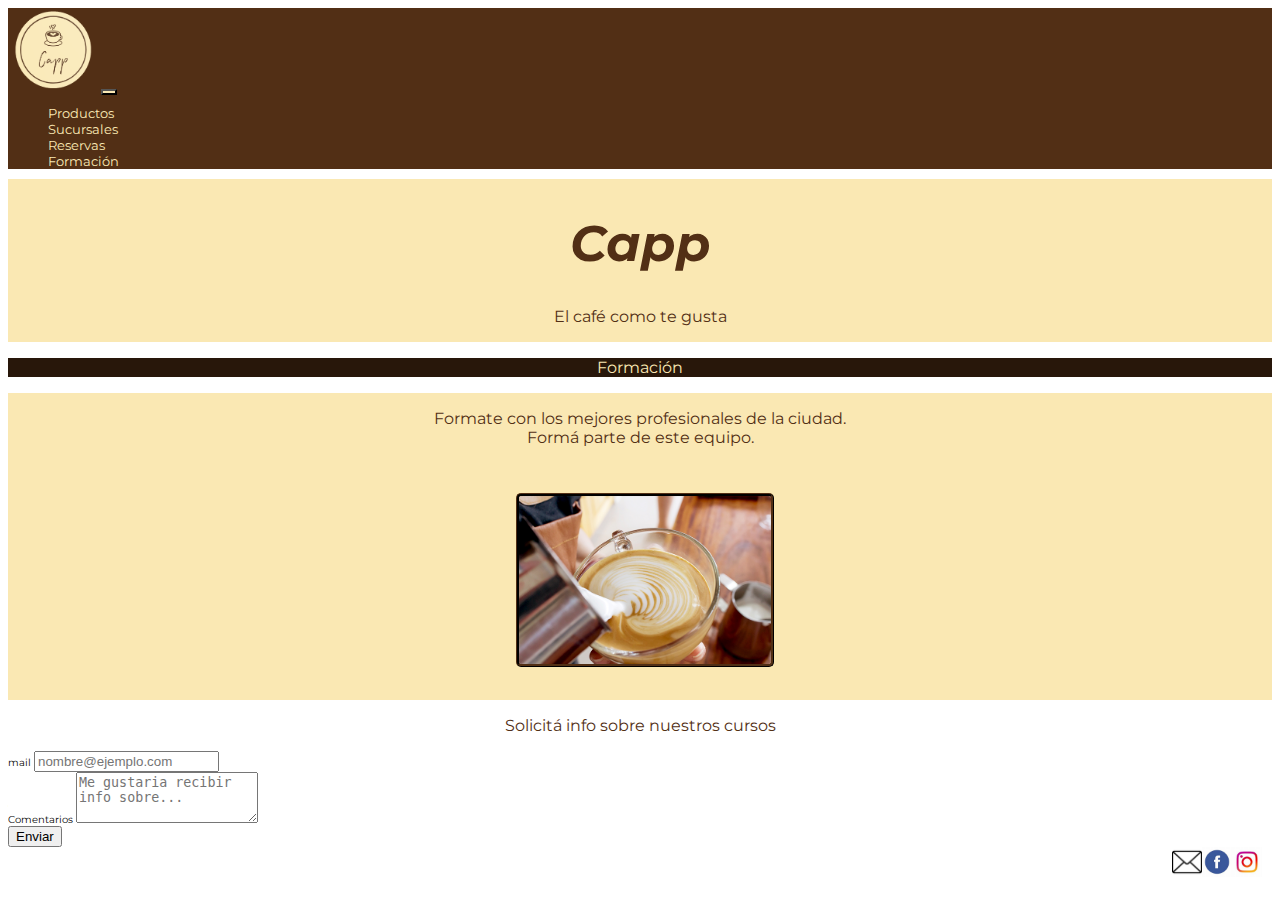
==== pages/formacion.html @ ed301ced "modificaciones en META" ====
<!DOCTYPE html>
<html lang="en">
<head>
    <meta charset="UTF-8">
    <meta http-equiv="X-UA-Compatible" content="IE=edge">
    <meta name="descripcion" content="Formate como Barista con los mejores y la mejor onda">
    <meta name="keywords" content="cafe, barista, formacion, curso">
    <title>Cafe Capp</title>
    <link href="https://cdn.jsdelivr.net/npm/bootstrap@5.1.3/dist/css/bootstrap.min.css" rel="stylesheet" integrity="sha384-1BmE4kWBq78iYhFldvKuhfTAU6auU8tT94WrHftjDbrCEXSU1oBoqyl2QvZ6jIW3" crossorigin="anonymous">
    
    <link rel="stylesheet" href="../css/estilos.css">
</head>
	<body>
    <header>
        <nav class="navbar navbar-expand-lg miColor">
            <div class="container-fluid">
              <a class="navbar-brand " href="../index.html"><img class="logo" src="../medios/logoCuadrado.png" alt="Logo Capp taza de cafe"></a>
              <button class="navbar-toggler" type="button" data-bs-toggle="collapse" data-bs-target="#navbarNav" aria-controls="navbarNav" aria-expanded="false" aria-label="Toggle navigation">
                <span class="navbar-toggler-icon"></span>
              </button>
              <div class="collapse navbar-collapse justify-content-end" id="navbarNav">
                <ul class="navbar-nav">
                  <li class="nav-item">
                    <a class="nav-link active fs-3" aria-current="page" href="./productos.html">Productos </a>
                  </li>
                  <li class="nav-item">
                    <a class="nav-link fs-3" href="./sucursales.html" >Sucursales</a>
                  </li>
                  <li class="nav-item">
                    <a class="nav-link fs-3" href="./reservas.html">Reservas</a>
                  </li>
                  <li class="nav-item">
                    <a class="nav-link fs-3" href="./formacion.html">Formación</a>
                  </li>
                </ul>  
              </div>
            </div>
          </nav>
    </header>
<main>
  <section class="banner">
    <h1 class="tituloBanner">Capp</h1>
    <p class="textoBanner">El café como te gusta</p>
  </section>		
    <article class="divisor">
      <p>Formación</p>
    </article>  
    
      <article class="curso">
        <div class="container-fluid">
            <p>Formate con los mejores profesionales de la ciudad.<br>Formá parte de este equipo.
            </p>
            <div>
            <a href="../index.html"><img class="img-fluid" src="../medios/barista.jpg" alt="foto taza de cafe decorado"></a>
        </div>
      </article>
						<div class="row-g-3 d-flex align-items-center flex-column p-3">
								<form>
									<p>
										Solicitá info sobre nuestros cursos
									</p>
										<div class="mb-3">
											<label for="Form" class="form-label">mail</label>
											<input type="email" class="form-control" id="Form" placeholder="nombre@ejemplo.com">
										</div>
                  <div class="mb-3">
                    <label for="Form1" class="form-label">Comentarios</label>
                    <textarea class="form-control" id="Form1" placeholder="Me gustaria recibir info sobre..."rows="3"></textarea>
                  </div> 
                  <div class="col-auto">	
                    <button type="submit" class="btn btn-primary mb-3">Enviar</button>
								  </div>
							  </form>
            </div> 
		</main>	
	<footer>
        <div>
            <a href="mailto:cafecapp@gmail.com">
                <img src="../medios/sobre.png" class="logoSobre" alt="icono sobre">
            </a>
            <a href="https://www.facebook.com/">
                <img src="../medios/facebook.jpg" class="logoFacebook" alt="icono facebook"> 
            </a>    
            <a href="https://www.instagram.com">
                <img src="../medios/instagram.jpg" class="logoInstagram" alt="icono instagram">
            </a>
        </div>       
			
	</footer>
<script src="https://cdn.jsdelivr.net/npm/bootstrap@5.1.3/dist/js/bootstrap.bundle.min.js" integrity="sha384-ka7Sk0Gln4gmtz2MlQnikT1wXgYsOg+OMhuP+IlRH9sENBO0LRn5q+8nbTov4+1p" crossorigin="anonymous"></script>
</body> 
</html>
---- css/estilos.css ----
/*tipografia*/
/*colores*/
/*mixin*/
@import url("https://fonts.googleapis.com/css2?family=Montserrat&display=swap");
.texto1 p {
  display: flex;
  flex-direction: row;
  text-align: center;
  justify-content: center;
  align-items: center;
  color: #522F15;
  font-size: large;
}

.cafe p {
  display: flex;
  flex-direction: row;
  text-align: center;
  justify-content: center;
  align-items: center;
  color: #522F15;
  font-size: medium;
}

p {
  display: flex;
  flex-direction: column;
  text-align: center;
  justify-content: center;
  align-items: center;
  color: #522F15;
  font-size: medium;
}

.divisor p {
  display: flex;
  flex-direction: column;
  text-align: center;
  justify-content: center;
  align-items: center;
  color: #FAE8B3;
  font-size: medium;
}

html {
  font-family: "Montserrat", sans-serif;
  font-size: 62.5%;
}

h1 {
  font-size: medium;
}

h2 {
  font-size: larger;
}

p {
  font-size: medium;
}

.miColor {
  background-color: #522F15;
}

/*header-banner*/
header {
  background-color: #522F15;
}
header nav {
  background-color: #522F15;
}
header nav a {
  color: #FAE8B3;
  text-decoration: none;
  font-family: "Montserrat", sans-serif;
  font-size: small;
}
header nav .container-fluid .logo {
  width: 90px;
  height: 84px;
}
header nav .container-fluid .navbar-toggler {
  background-color: #FAE8B3;
}
header nav .container-fluid ul {
  list-style-type: none;
}
header nav .container-fluid ul .navbar-nav {
  display: flex;
}
header nav .container-fluid ul li :visited {
  color: darkseagreen;
}
header nav .container-fluid ul li :active {
  color: aqua;
}
header nav .container-fluid ul li :hover {
  color: rgb(193, 114, 10);
}

.banner {
  background-color: #FAE8B3;
  text-align: center;
  align-content: space-around;
  background-size: contain;
  background-position: center;
  background-repeat: no-repeat;
  color: #522F15;
}
.banner .tituloBanner {
  font-size: 5rem;
  font-style: italic;
  align-items: center;
}
.banner .tituloBanner .textoBanner {
  align-items: center;
}

/*main index*/
.nosotros {
  background-size: cover;
}
.nosotros img {
  width: 100%;
}
.nosotros img .texto1 {
  background-color: #FAE8B3;
}
.nosotros img .texto1 p {
  color: rgb(226, 207, 164);
}
.nosotros img .texto1 .cafe p {
  display: flex;
  flex-direction: column;
  color: #28170a;
  text-align: center;
  align-items: center;
  font-size: large;
}

/*main productos*/
.divisor {
  background-color: #28170a;
}

/*main reservas*/
.booking, .curso, .suc {
  background-color: #FAE8B3;
  text-align: center;
  align-content: space-around;
  background-size: contain;
  background-position: center;
  background-repeat: no-repeat;
  color: #522F15;
}
.booking img, .curso img, .suc img {
  width: 20%;
  align-items: center;
  margin-left: 10px;
  margin-top: 30px;
  margin-bottom: 30px;
  border-radius: 5px;
  border-color: #522F15;
  border-style: ridge;
}

/*main productos*/
/*footer*/
footer {
  background-color: white;
  display: flex;
  flex-direction: row;
  flex-wrap: wrap;
  justify-content: flex-end;
  align-items: flex-end;
  margin-right: 10px;
}
footer div {
  display: flex;
  width: 30%;
  align-content: center;
  align-items: end;
  margin-right: 0%;
  flex-direction: row;
  flex-wrap: wrap;
  justify-content: end;
}
footer div img {
  width: 30px;
}
footer div .logoSobre {
  margin-right: auto;
}
footer div .logoFacebook {
  margin-left: auto;
}
footer div .logoInstagram {
  margin-left: auto;
}

/*# sourceMappingURL=estilos.css.map */
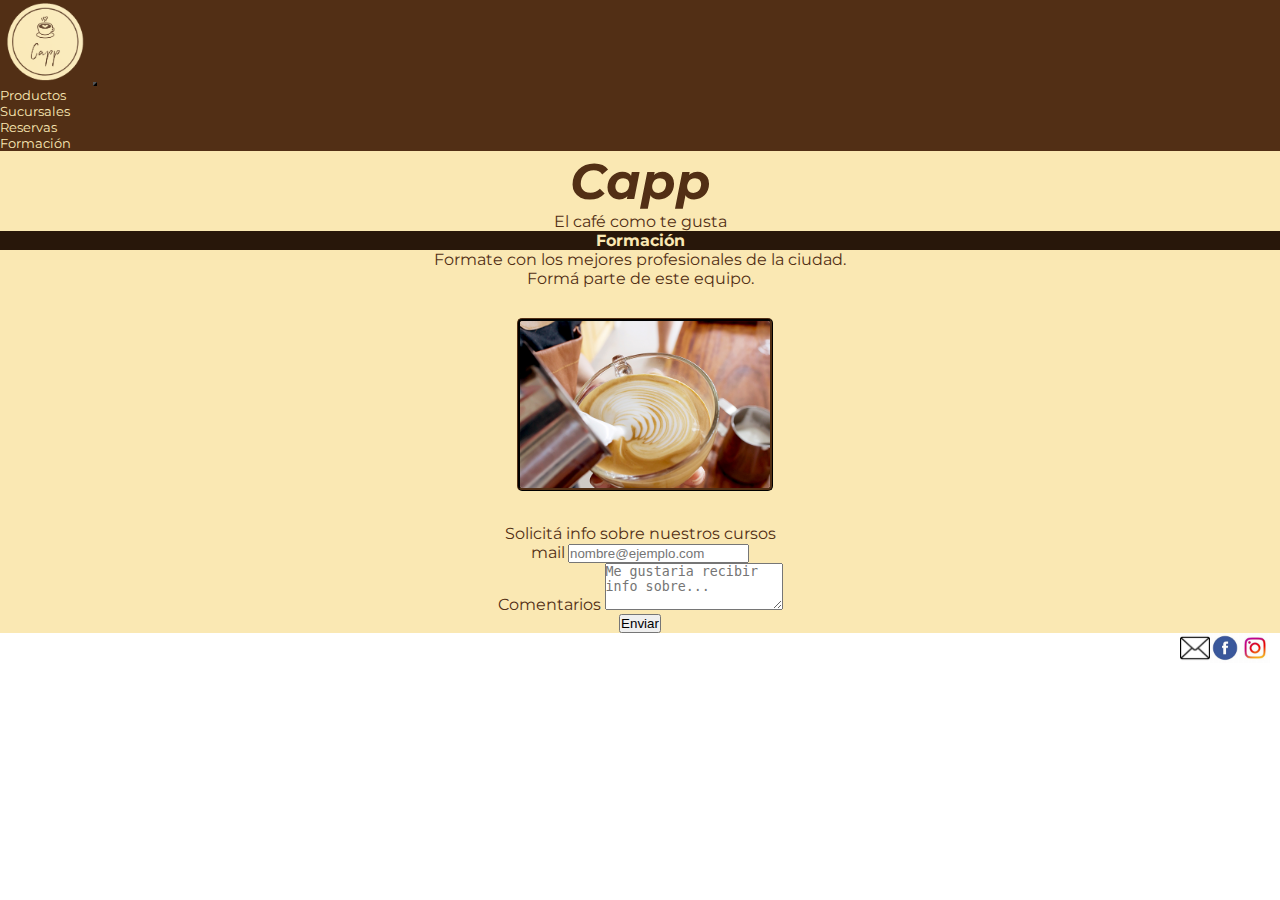
==== commit 00913a4d: "se agrega META con tamaños" ====
--- a/pages/formacion.html
+++ b/pages/formacion.html
@@ -2,8 +2,9 @@
 <html lang="en">
 <head>
     <meta charset="UTF-8">
+    <meta name="viewport" content="width=device-width, initial-scale=1.0">
     <meta http-equiv="X-UA-Compatible" content="IE=edge">
-    <meta name="descripcion" content="Formate como Barista con los mejores y la mejor onda">
+    <meta name="descripcion" content="Formate como Barista con los mejores y buena onda">
     <meta name="keywords" content="cafe, barista, formacion, curso">
     <title>Cafe Capp</title>
     <link href="https://cdn.jsdelivr.net/npm/bootstrap@5.1.3/dist/css/bootstrap.min.css" rel="stylesheet" integrity="sha384-1BmE4kWBq78iYhFldvKuhfTAU6auU8tT94WrHftjDbrCEXSU1oBoqyl2QvZ6jIW3" crossorigin="anonymous">
@@ -38,41 +39,44 @@
           </nav>
     </header>
 <main>
-  <section class="banner">
-    <h1 class="tituloBanner">Capp</h1>
-    <p class="textoBanner">El café como te gusta</p>
-  </section>		
-    <article class="divisor">
-      <p>Formación</p>
-    </article>  
-    
-      <article class="curso">
-        <div class="container-fluid">
-            <p>Formate con los mejores profesionales de la ciudad.<br>Formá parte de este equipo.
-            </p>
-            <div>
-            <a href="../index.html"><img class="img-fluid" src="../medios/barista.jpg" alt="foto taza de cafe decorado"></a>
-        </div>
-      </article>
-						<div class="row-g-3 d-flex align-items-center flex-column p-3">
-								<form>
-									<p>
-										Solicitá info sobre nuestros cursos
-									</p>
+    <section class="banner">
+      <h1 class="tituloBanner">Capp</h1>
+      <p class="textoBanner">El café como te gusta</p>
+        
+      <article class="divisor">
+       <h2>
+          <p>Formación</p>
+        </h2> 
+      </article>  
+      
+        <article class="curso">
+          <div class="container-fluid">
+              <p>Formate con los mejores profesionales de la ciudad.<br>Formá parte de este equipo.
+              </p>
+              <div>
+              <a href="../index.html"><img class="img-fluid" src="../medios/barista.jpg" alt="foto taza de cafe decorado"></a>
+          </div>
+      
+              <div class="row-g-3 d-flex align-items-center flex-column p-3">
+                  <form>
+                    <p>
+                      Solicitá info sobre nuestros cursos
+                    </p>
 										<div class="mb-3">
-											<label for="Form" class="form-label">mail</label>
-											<input type="email" class="form-control" id="Form" placeholder="nombre@ejemplo.com">
+											<span for="Form" class="label label-large">mail</span>
+											<input type="email" class="form-control form-control-lg" id="Form" placeholder="nombre@ejemplo.com">
 										</div>
-                  <div class="mb-3">
-                    <label for="Form1" class="form-label">Comentarios</label>
-                    <textarea class="form-control" id="Form1" placeholder="Me gustaria recibir info sobre..."rows="3"></textarea>
-                  </div> 
-                  <div class="col-auto">	
-                    <button type="submit" class="btn btn-primary mb-3">Enviar</button>
-								  </div>
-							  </form>
-            </div> 
-		</main>	
+                    <div class="mb-3">
+                      <span for="Form1" class="label label-large">Comentarios</label>
+                      <textarea class="form-control form-control-lg" id="Form1" placeholder="Me gustaria recibir info sobre..."rows="3"></textarea>
+                    </div> 
+                    <div class="col-auto">	
+                      <button type="submit" class="btn-lg btn-primary mb-3">Enviar</button>
+                    </div>
+							    </form>
+      
+              </div>            
+  </main>	
 	<footer>
         <div>
             <a href="mailto:cafecapp@gmail.com">
--- a/css/estilos.css
+++ b/css/estilos.css
@@ -144,17 +144,35 @@
   background-color: #28170a;
 }
 
+.cafe {
+  display: flex;
+  background-size: contain;
+  align-content: center;
+  align-items: center;
+}
+.cafe .img-fluid {
+  size: 40%;
+}
+
 /*main reservas*/
-.booking, .curso, .suc {
-  background-color: #FAE8B3;
-  text-align: center;
-  align-content: space-around;
-  background-size: contain;
+* {
+  margin: 0;
+  padding: 0;
+  box-sizing: border-box;
+}
+
+main .banner {
+  background-size: cover;
+}
+main .booking, main .curso, main .suc {
+  background-color: #FAE8B3;
+  background-size: cover;
+  background-repeat: no-repeat;
+  text-align: center;
   background-position: center;
-  background-repeat: no-repeat;
-  color: #522F15;
-}
-.booking img, .curso img, .suc img {
+  color: #522F15;
+}
+main .booking img, main .curso img, main .suc img {
   width: 20%;
   align-items: center;
   margin-left: 10px;
@@ -166,6 +184,21 @@
 }
 
 /*main productos*/
+* {
+  margin: 0;
+  padding: 0;
+  box-sizing: border-box;
+}
+
+form p {
+  font-size: medium;
+}
+
+.label-large {
+  font-size: medium;
+  color: #522F15;
+}
+
 /*footer*/
 footer {
   background-color: white;
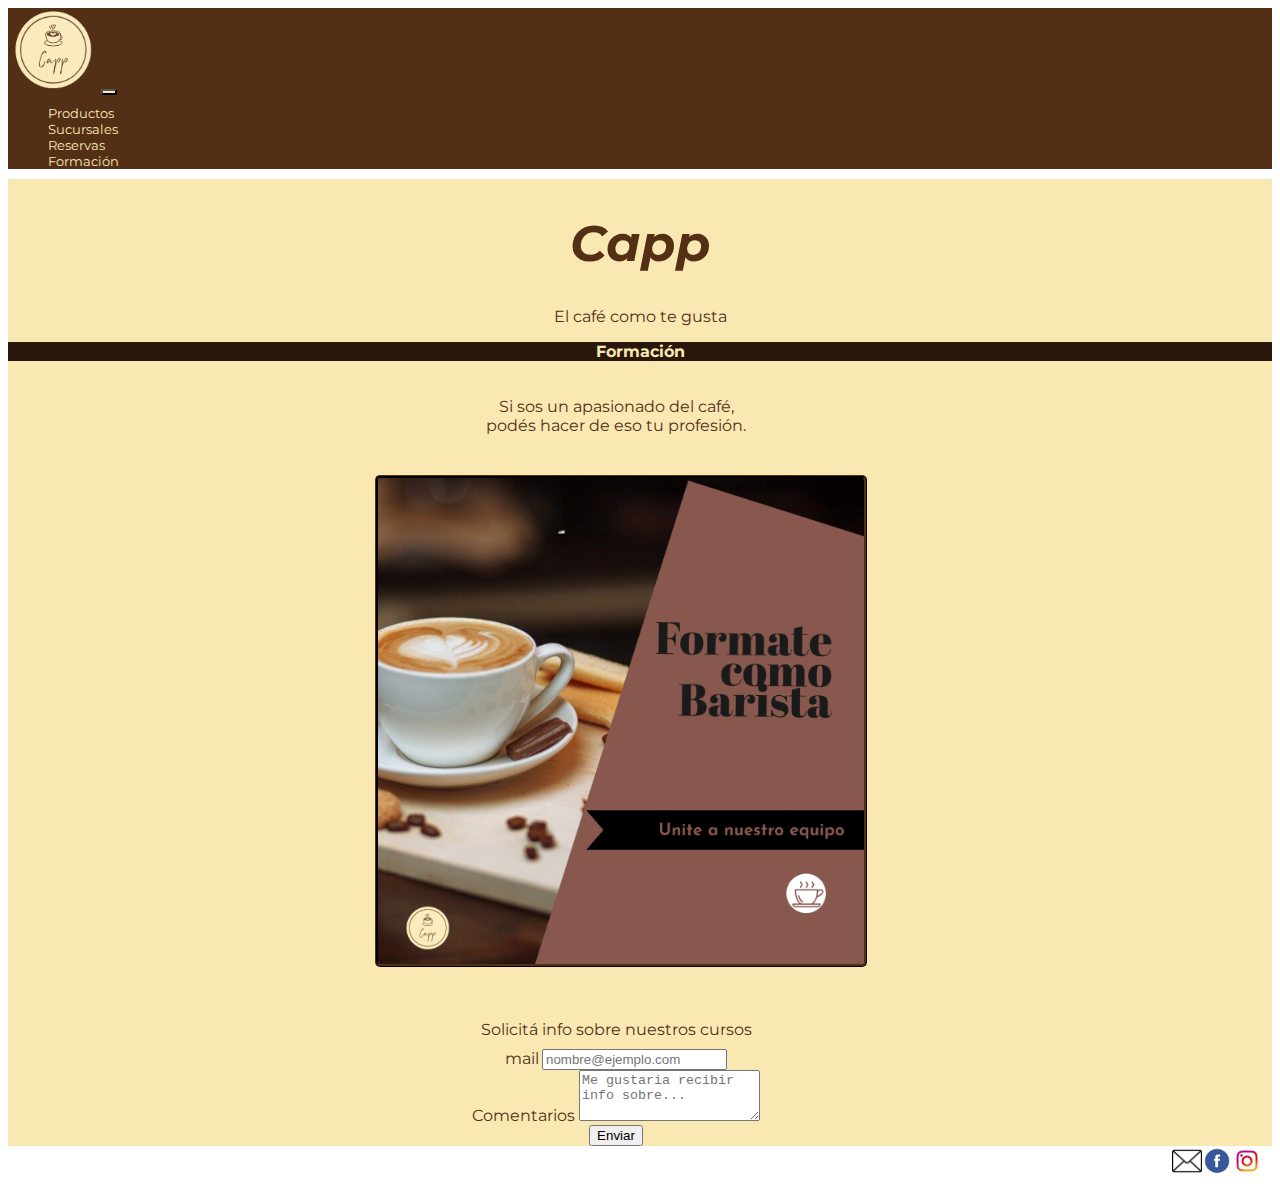
==== commit dfb764db: "se cambian imagenes" ====
--- a/pages/formacion.html
+++ b/pages/formacion.html
@@ -51,10 +51,10 @@
       
         <article class="curso">
           <div class="container-fluid">
-              <p>Formate con los mejores profesionales de la ciudad.<br>Formá parte de este equipo.
+              <p>Si sos un apasionado del café,<br>podés hacer de eso tu profesión.
               </p>
               <div>
-              <a href="../index.html"><img class="img-fluid" src="../medios/barista.jpg" alt="foto taza de cafe decorado"></a>
+              <a href="../index.html"><img class="img-fluid" src="../medios/cursoBarista.jpeg" alt="foto taza de cafe decorado"></a>
           </div>
       
               <div class="row-g-3 d-flex align-items-center flex-column p-3">
--- a/css/estilos.css
+++ b/css/estilos.css
@@ -135,6 +135,7 @@
   flex-direction: column;
   color: #28170a;
   text-align: center;
+  justify-content: center;
   align-items: center;
   font-size: large;
 }
@@ -144,57 +145,94 @@
   background-color: #28170a;
 }
 
-.cafe {
+main .cafe {
   display: flex;
   background-size: contain;
   align-content: center;
   align-items: center;
 }
-.cafe .img-fluid {
-  size: 40%;
+main .cafe .img-fluid {
+  width: 30%;
+  align-items: center;
+  margin-left: 10px;
+  margin-top: 30px;
+  margin-bottom: 30px;
+  border-radius: 5px;
+  border-color: #522F15;
+  border-style: ridge;
 }
 
 /*main reservas*/
-* {
-  margin: 0;
-  padding: 0;
-  box-sizing: border-box;
+html {
+  background-size: cover;
+}
+
+body {
+  background-size: 100%;
 }
 
 main .banner {
   background-size: cover;
 }
 main .booking, main .curso, main .suc {
-  background-color: #FAE8B3;
-  background-size: cover;
-  background-repeat: no-repeat;
-  text-align: center;
-  background-position: center;
-  color: #522F15;
-}
-main .booking img, main .curso img, main .suc img {
-  width: 20%;
-  align-items: center;
-  margin-left: 10px;
-  margin-top: 30px;
-  margin-bottom: 30px;
-  border-radius: 5px;
-  border-color: #522F15;
-  border-style: ridge;
-}
-
-/*main productos*/
-* {
-  margin: 0;
-  padding: 0;
-  box-sizing: border-box;
-}
-
-form p {
-  font-size: medium;
-}
-
-.label-large {
+  display: flex;
+  background-color: #FAE8B3;
+  background-size: 100%;
+  align-content: center;
+  text-align: center;
+}
+main .booking .container-fluid p, main .curso .container-fluid p, main .suc .container-fluid p {
+  margin-top: 2rem;
+  margin-bottom: 1rem;
+}
+main .booking .img-fluid, main .curso .img-fluid, main .suc .img-fluid {
+  width: 50%;
+  align-items: center;
+  margin-left: 10px;
+  margin-top: 30px;
+  margin-bottom: 30px;
+  border-radius: 5px;
+  border-color: #522F15;
+  border-style: ridge;
+}
+
+/*main sucursales*/
+main .suc .img-fluid {
+  width: 40%;
+  align-items: center;
+  margin-left: 10px;
+  margin-top: 30px;
+  margin-bottom: 30px;
+  border-radius: 5px;
+  border-color: #522F15;
+  border-style: ridge;
+}
+
+/*main formacion*/
+main .curso .container-fluid p {
+  display: flex;
+  flex-direction: column;
+  text-align: center;
+  justify-content: center;
+  align-items: center;
+  margin-top: 2rem;
+  margin-bottom: 1rem;
+}
+main .curso .img-fluid {
+  width: 40%;
+  align-items: center;
+  margin-left: 10px;
+  margin-top: 30px;
+  margin-bottom: 30px;
+  border-radius: 5px;
+  border-color: #522F15;
+  border-style: ridge;
+}
+main .curso form p {
+  font-size: medium;
+  margin: top 15px;
+}
+main .curso .label-large {
   font-size: medium;
   color: #522F15;
 }
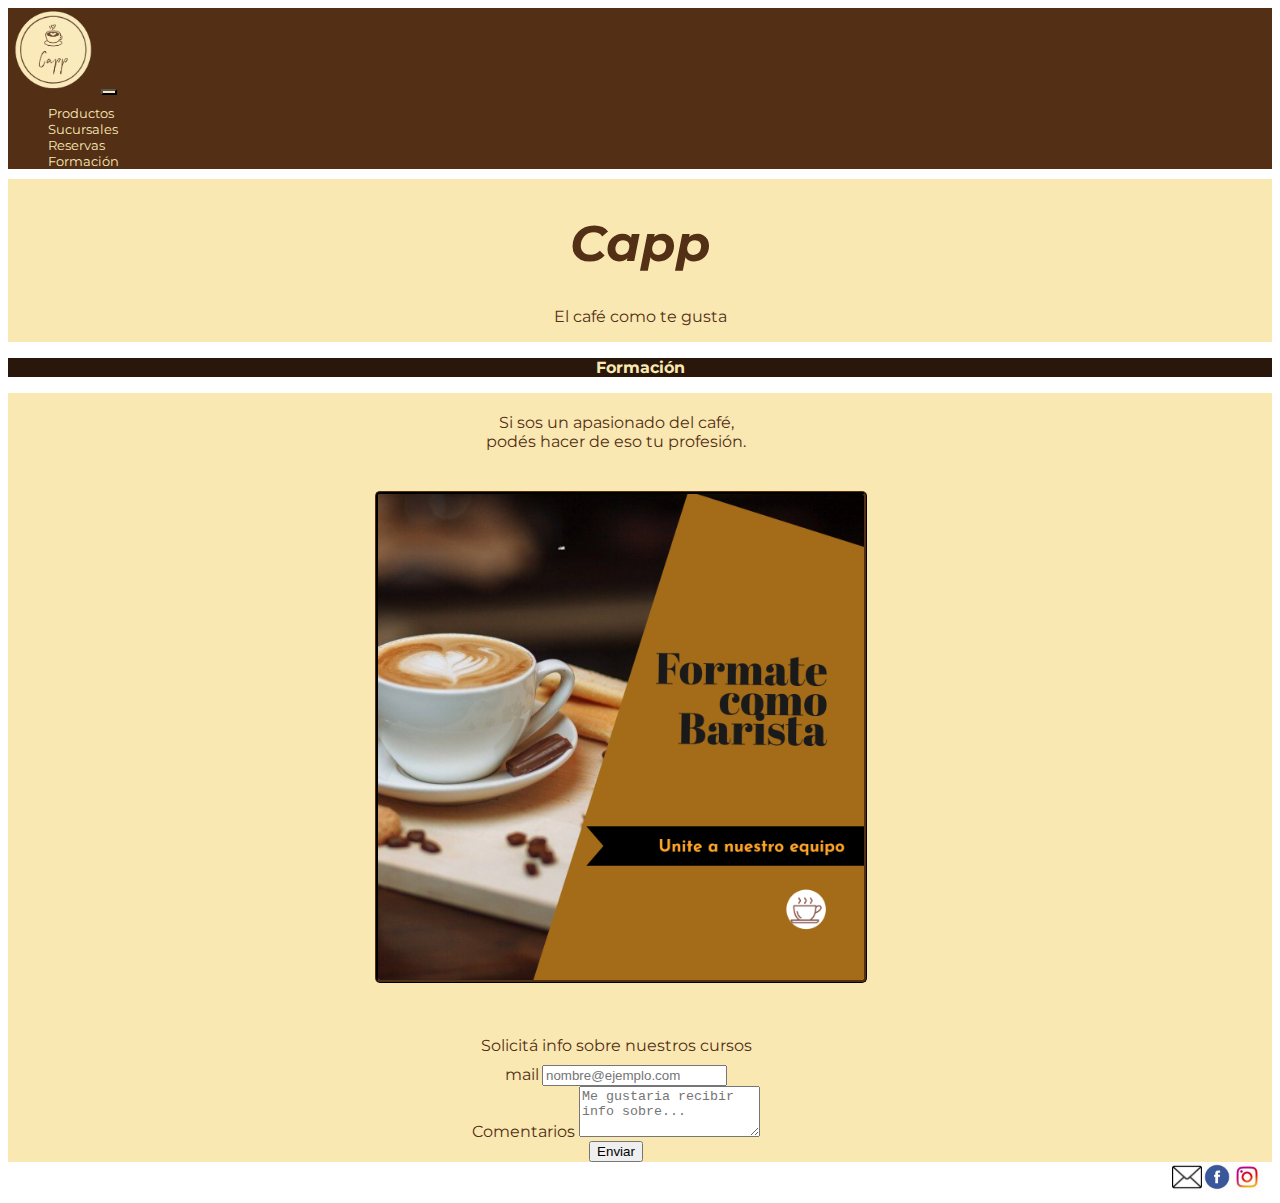
==== commit 115729c2: "edicion imagenes" ====
--- a/pages/formacion.html
+++ b/pages/formacion.html
@@ -42,7 +42,7 @@
     <section class="banner">
       <h1 class="tituloBanner">Capp</h1>
       <p class="textoBanner">El café como te gusta</p>
-        
+    </section>    
       <article class="divisor">
        <h2>
           <p>Formación</p>
@@ -54,7 +54,7 @@
               <p>Si sos un apasionado del café,<br>podés hacer de eso tu profesión.
               </p>
               <div>
-              <a href="../index.html"><img class="img-fluid" src="../medios/cursoBarista.jpeg" alt="foto taza de cafe decorado"></a>
+              <a href="../index.html"><img class="img-fluid" src="../medios/baristaCurso.jpeg" alt="foto taza de cafe decorado"></a>
           </div>
       
               <div class="row-g-3 d-flex align-items-center flex-column p-3">
--- a/css/estilos.css
+++ b/css/estilos.css
@@ -186,7 +186,7 @@
   margin-bottom: 1rem;
 }
 main .booking .img-fluid, main .curso .img-fluid, main .suc .img-fluid {
-  width: 50%;
+  width: 70%;
   align-items: center;
   margin-left: 10px;
   margin-top: 30px;
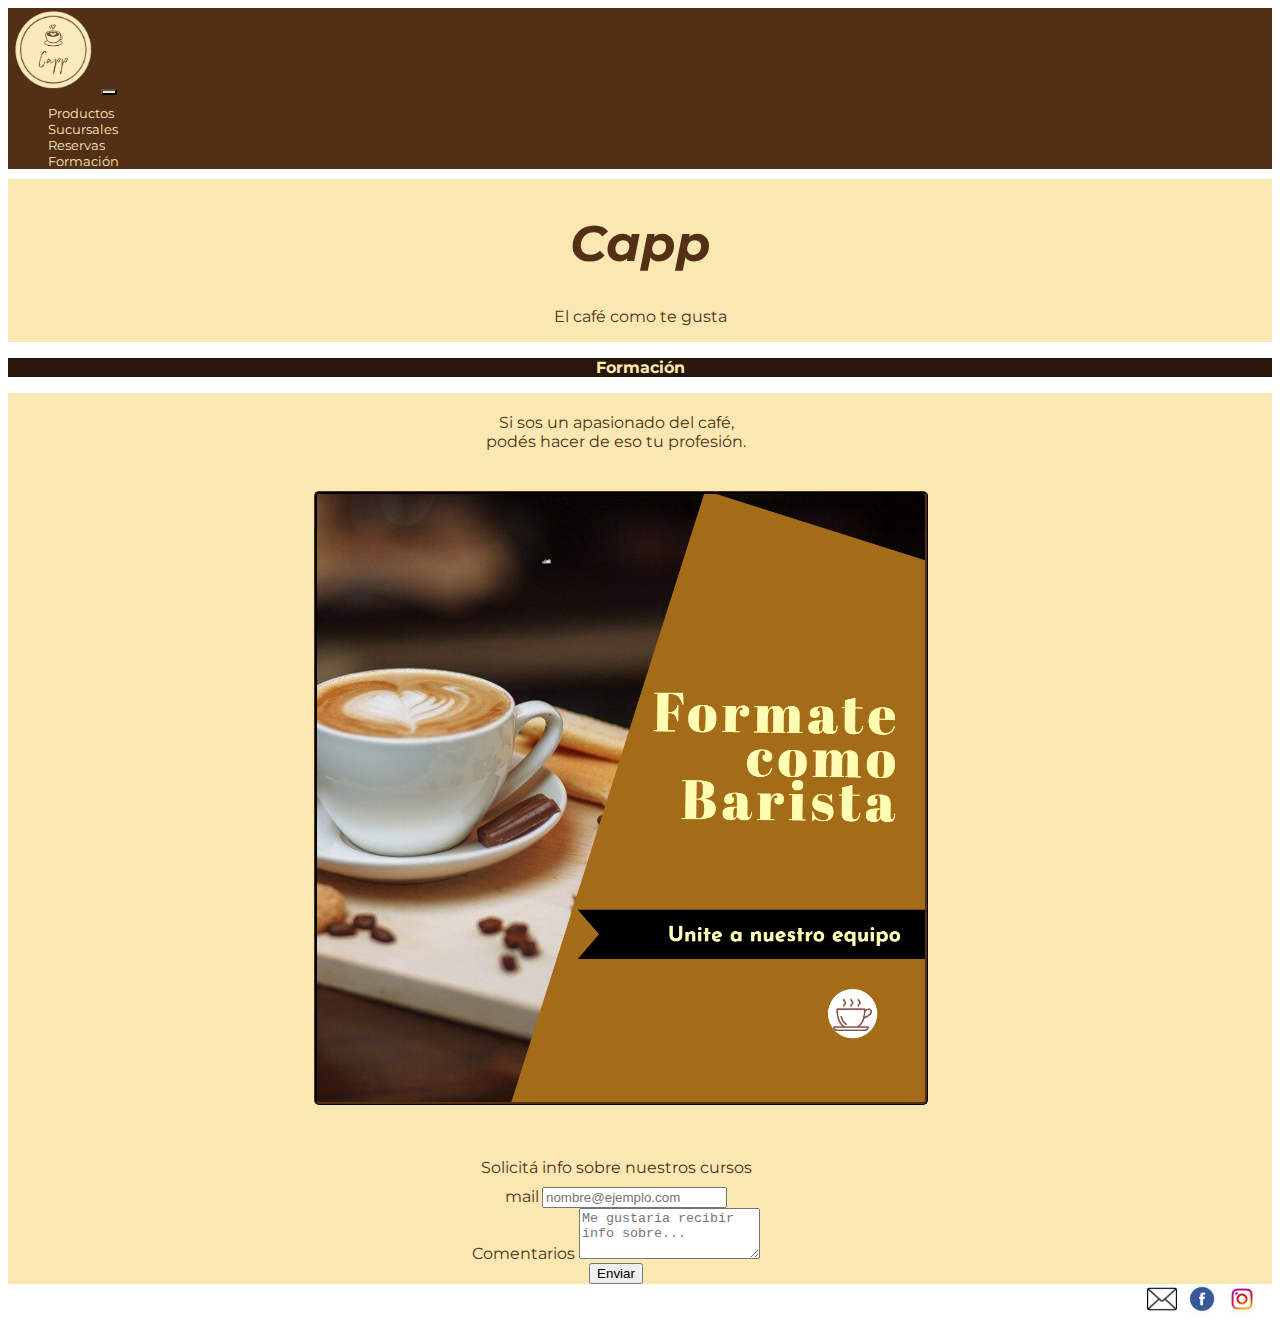
==== commit f8655c99: "se editan imageness" ====
--- a/pages/formacion.html
+++ b/pages/formacion.html
@@ -54,7 +54,7 @@
               <p>Si sos un apasionado del café,<br>podés hacer de eso tu profesión.
               </p>
               <div>
-              <a href="../index.html"><img class="img-fluid" src="../medios/baristaCurso.jpeg" alt="foto taza de cafe decorado"></a>
+              <a href="../index.html"><img class="img-fluid" src="../medios/formacion.jpeg" alt="foto taza de cafe decorado"></a>
           </div>
       
               <div class="row-g-3 d-flex align-items-center flex-column p-3">
--- a/css/estilos.css
+++ b/css/estilos.css
@@ -198,7 +198,7 @@
 
 /*main sucursales*/
 main .suc .img-fluid {
-  width: 40%;
+  width: 50%;
   align-items: center;
   margin-left: 10px;
   margin-top: 30px;
@@ -219,7 +219,7 @@
   margin-bottom: 1rem;
 }
 main .curso .img-fluid {
-  width: 40%;
+  width: 50%;
   align-items: center;
   margin-left: 10px;
   margin-top: 30px;
@@ -249,19 +249,19 @@
 }
 footer div {
   display: flex;
-  width: 30%;
+  width: 10%;
   align-content: center;
   align-items: end;
   margin-right: 0%;
   flex-direction: row;
   flex-wrap: wrap;
-  justify-content: end;
+  justify-content: space-around;
 }
 footer div img {
   width: 30px;
 }
 footer div .logoSobre {
-  margin-right: auto;
+  margin-left: 5px;
 }
 footer div .logoFacebook {
   margin-left: auto;
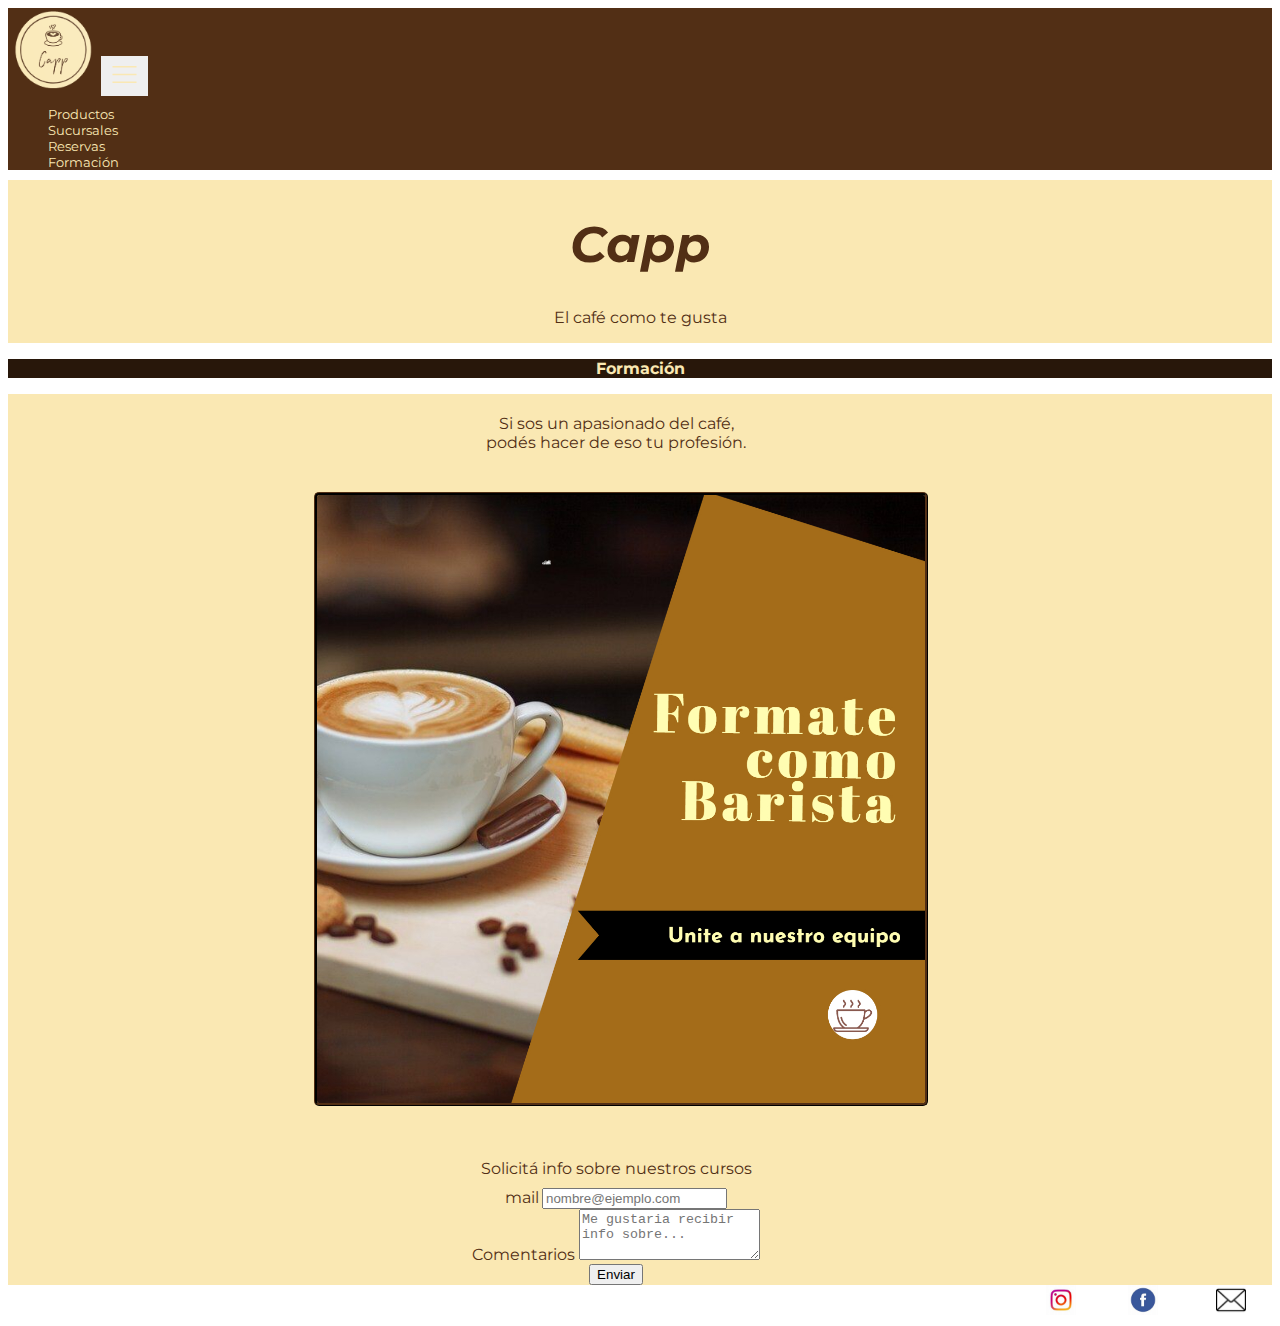
==== commit b5b09e2a: "modificacion de icono toggler" ====
--- a/pages/formacion.html
+++ b/pages/formacion.html
@@ -17,8 +17,11 @@
             <div class="container-fluid">
               <a class="navbar-brand " href="../index.html"><img class="logo" src="../medios/logoCuadrado.png" alt="Logo Capp taza de cafe"></a>
               <button class="navbar-toggler" type="button" data-bs-toggle="collapse" data-bs-target="#navbarNav" aria-controls="navbarNav" aria-expanded="false" aria-label="Toggle navigation">
-                <span class="navbar-toggler-icon"></span>
+                <svg xmlns="http://www.w3.org/2000/svg" height="3.5rem" fill="none" viewBox="0 0 24 24" strokeWidth={1.5} stroke="currentColor">
+                  <path strokeLinecap="round" strokeLinejoin="round" d="M3.75 6.75h16.5M3.75 12h16.5m-16.5 5.25h16.5" />
+                </svg>
               </button>
+            
               <div class="collapse navbar-collapse justify-content-end" id="navbarNav">
                 <ul class="navbar-nav">
                   <li class="nav-item">
--- a/css/estilos.css
+++ b/css/estilos.css
@@ -81,21 +81,22 @@
   height: 84px;
 }
 header nav .container-fluid .navbar-toggler {
-  background-color: #FAE8B3;
-}
-header nav .container-fluid ul {
+  border: none !important;
+  color: #FAE8B3;
+}
+header nav ul {
   list-style-type: none;
 }
-header nav .container-fluid ul .navbar-nav {
-  display: flex;
-}
-header nav .container-fluid ul li :visited {
+header nav ul .navbar-nav {
+  display: flex;
+}
+header nav ul li :visited {
   color: darkseagreen;
 }
-header nav .container-fluid ul li :active {
+header nav ul li :active {
   color: aqua;
 }
-header nav .container-fluid ul li :hover {
+header nav ul li :hover {
   color: rgb(193, 114, 10);
 }
 
@@ -242,19 +243,19 @@
   background-color: white;
   display: flex;
   flex-direction: row;
-  flex-wrap: wrap;
+  flex-wrap: nowrap;
   justify-content: flex-end;
   align-items: flex-end;
-  margin-right: 10px;
+  margin-right: 0px;
 }
 footer div {
   display: flex;
-  width: 10%;
+  width: 20%;
   align-content: center;
   align-items: end;
   margin-right: 0%;
-  flex-direction: row;
-  flex-wrap: wrap;
+  flex-direction: row-reverse;
+  flex-wrap: nowrap;
   justify-content: space-around;
 }
 footer div img {
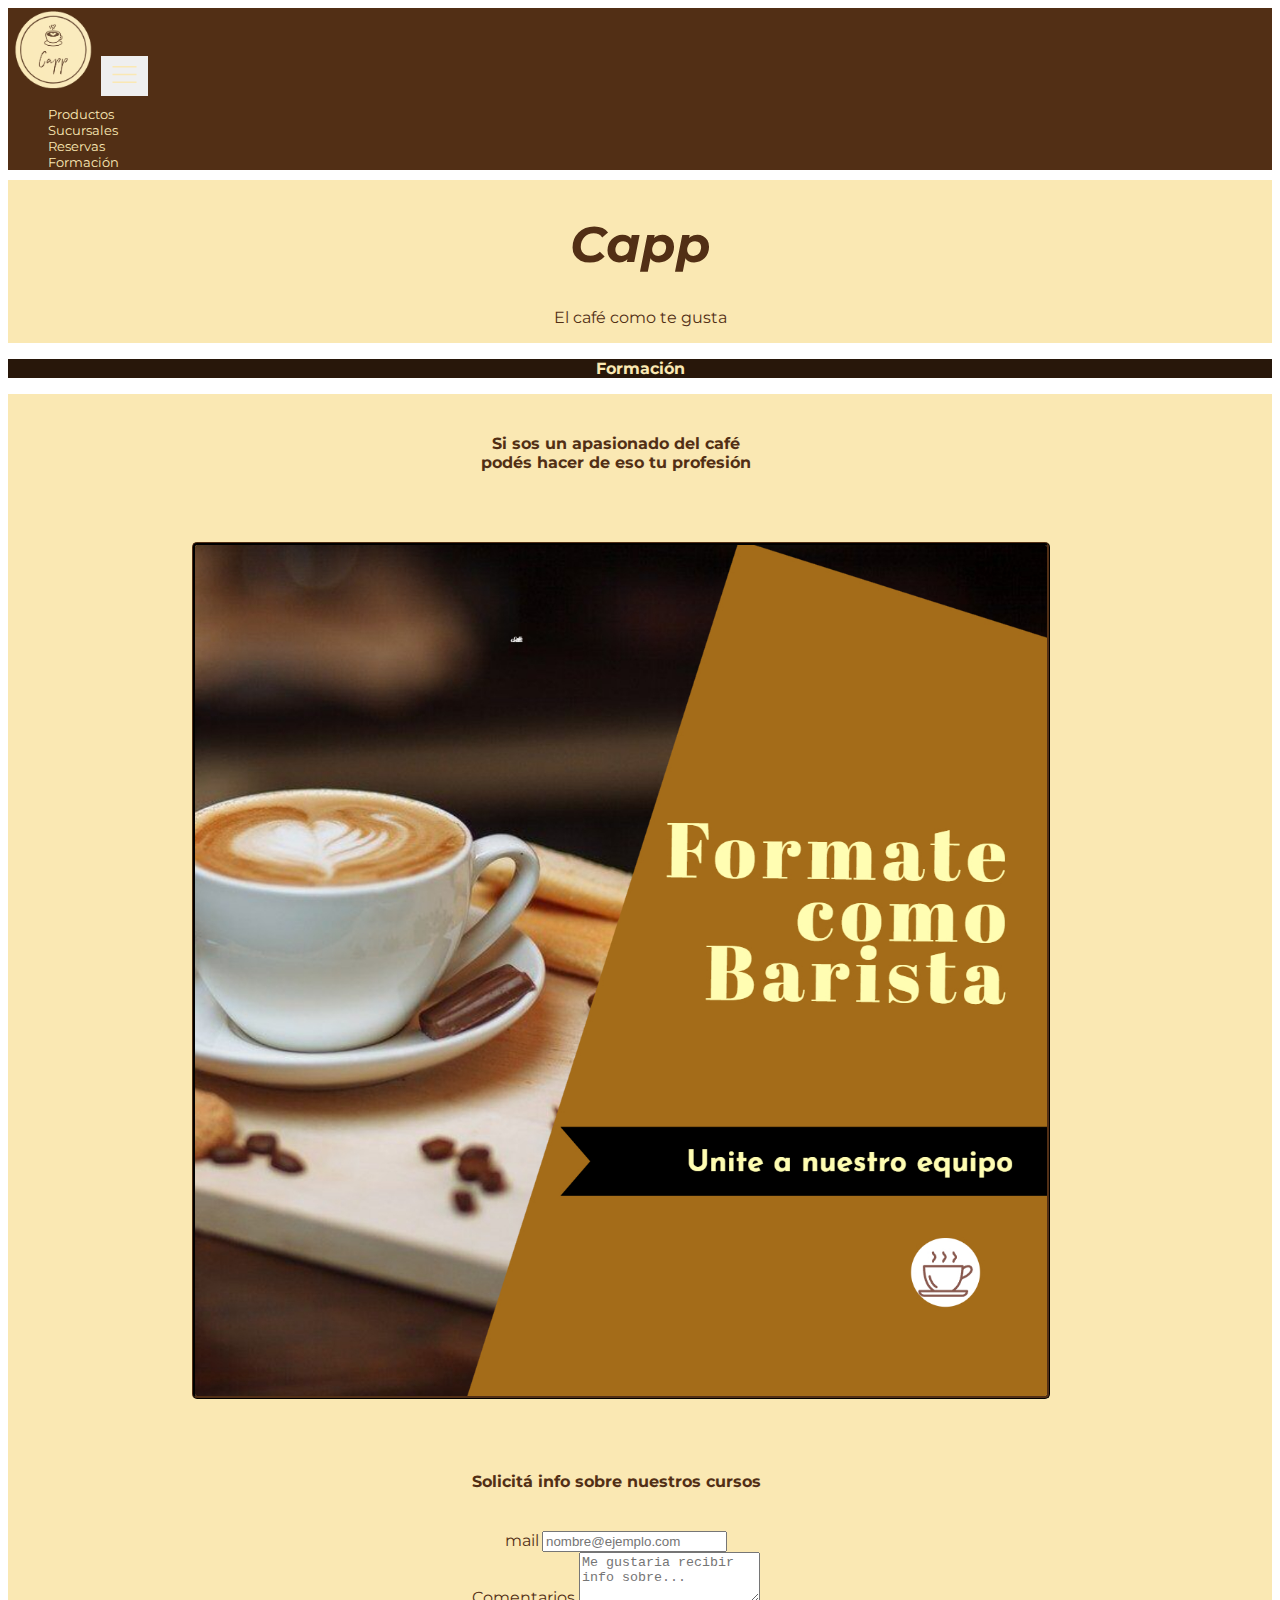
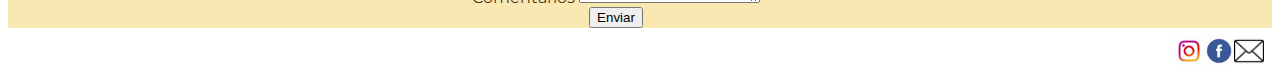
==== commit 47ee6503: "resizing" ====
--- a/pages/formacion.html
+++ b/pages/formacion.html
@@ -54,17 +54,18 @@
       
         <article class="curso">
           <div class="container-fluid">
-              <p>Si sos un apasionado del café,<br>podés hacer de eso tu profesión.
+              <p>Si sos un apasionado del café<br>podés hacer de eso tu profesión
               </p>
               <div>
               <a href="../index.html"><img class="img-fluid" src="../medios/formacion.jpeg" alt="foto taza de cafe decorado"></a>
           </div>
       
               <div class="row-g-3 d-flex align-items-center flex-column p-3">
-                  <form>
+                  <form class="formu">
                     <p>
                       Solicitá info sobre nuestros cursos
                     </p>
+                    <div class="row gy-5">
 										<div class="mb-3">
 											<span for="Form" class="label label-large">mail</span>
 											<input type="email" class="form-control form-control-lg" id="Form" placeholder="nombre@ejemplo.com">
--- a/css/estilos.css
+++ b/css/estilos.css
@@ -47,6 +47,10 @@
   font-size: 62.5%;
 }
 
+main {
+  margin-right: 0%;
+}
+
 h1 {
   font-size: medium;
 }
@@ -119,26 +123,20 @@
 }
 
 /*main index*/
-.nosotros {
+main .nosotros {
   background-size: cover;
-}
-.nosotros img {
+  display: flex;
+  flex-direction: column;
+  background-color: #FAE8B3;
+}
+main .nosotros img {
   width: 100%;
-}
-.nosotros img .texto1 {
-  background-color: #FAE8B3;
-}
-.nosotros img .texto1 p {
-  color: rgb(226, 207, 164);
-}
-.nosotros img .texto1 .cafe p {
-  display: flex;
-  flex-direction: column;
-  color: #28170a;
-  text-align: center;
-  justify-content: center;
-  align-items: center;
-  font-size: large;
+  margin-bottom: 30px;
+}
+main .nosotros img .texto1 {
+  display: flex;
+  flex-direction: column;
+  background-color: #FAE8B3;
 }
 
 /*main productos*/
@@ -151,6 +149,7 @@
   background-size: contain;
   align-content: center;
   align-items: center;
+  margin-top: 4rem;
 }
 main .cafe .img-fluid {
   width: 30%;
@@ -183,8 +182,9 @@
   text-align: center;
 }
 main .booking .container-fluid p, main .curso .container-fluid p, main .suc .container-fluid p {
-  margin-top: 2rem;
+  margin-top: 4rem;
   margin-bottom: 1rem;
+  font-weight: bold;
 }
 main .booking .img-fluid, main .curso .img-fluid, main .suc .img-fluid {
   width: 70%;
@@ -196,6 +196,10 @@
   border-color: #522F15;
   border-style: ridge;
 }
+main .booking .formulario, main .curso .formulario, main .suc .formulario {
+  margin-top: 60px;
+  margin-bottom: 40px;
+}
 
 /*main sucursales*/
 main .suc .img-fluid {
@@ -208,6 +212,12 @@
   border-color: #522F15;
   border-style: ridge;
 }
+main .suc .container .map {
+  display: flex;
+  flex-direction: column;
+  flex-wrap: nowrap;
+  align-items: center;
+}
 
 /*main formacion*/
 main .curso .container-fluid p {
@@ -216,22 +226,11 @@
   text-align: center;
   justify-content: center;
   align-items: center;
-  margin-top: 2rem;
-  margin-bottom: 1rem;
-}
-main .curso .img-fluid {
-  width: 50%;
-  align-items: center;
-  margin-left: 10px;
-  margin-top: 30px;
-  margin-bottom: 30px;
-  border-radius: 5px;
-  border-color: #522F15;
-  border-style: ridge;
+  margin-top: 4rem;
+  margin-bottom: 4rem;
 }
 main .curso form p {
   font-size: medium;
-  margin: top 15px;
 }
 main .curso .label-large {
   font-size: medium;
@@ -246,24 +245,19 @@
   flex-wrap: nowrap;
   justify-content: flex-end;
   align-items: flex-end;
-  margin-right: 0px;
 }
 footer div {
   display: flex;
-  width: 20%;
-  align-content: center;
-  align-items: end;
-  margin-right: 0%;
+  width: screen;
   flex-direction: row-reverse;
   flex-wrap: nowrap;
   justify-content: space-around;
+  margin-right: 8px;
+  margin-top: 8px;
 }
 footer div img {
   width: 30px;
 }
-footer div .logoSobre {
-  margin-left: 5px;
-}
 footer div .logoFacebook {
   margin-left: auto;
 }
